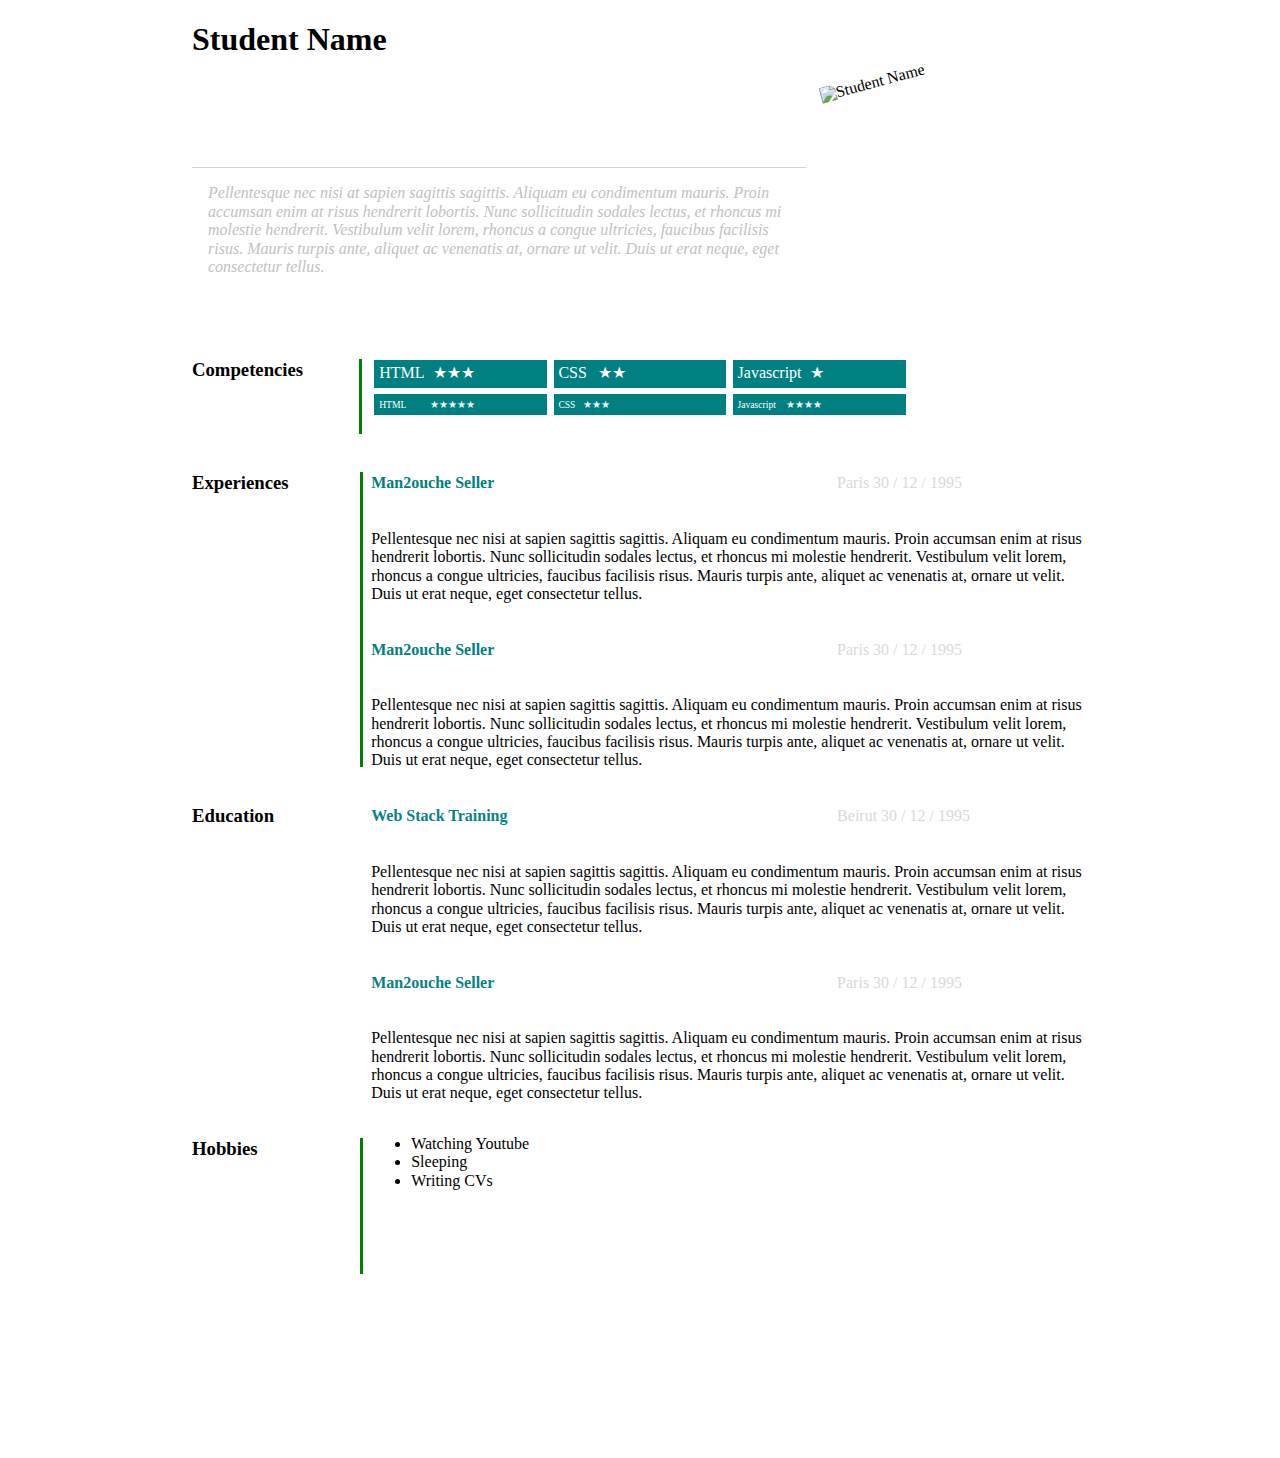
==== 04_Challenges/cv-styling-master/public/style2/index.html @ 439b4123 "style_cv_pushing" ====
<!DOCTYPE html>
<html lang="en">
<head>
  <!-- Meta tags -->
  <meta http-equiv="content-type" content="text/html; charset=UTF-8">
  <meta charset="utf-8">
  <meta http-equiv="X-UA-Compatible" content="IE=edge,chrome=1">
  <meta name="viewport" content="width=device-width, initial-scale=1.0">
  <!-- /Meta tags -->

  <title>JStudent | CV</title>

  <!-- Stylesheets -->
  <link rel="stylesheet" href="normalize.css">
  <link rel="stylesheet" href="styles.css">
  <!-- /Stylesheets -->

</head>
<body>
  <div id="#wrapper">
    <header>
      <div>
        <hgroup>
          <h1>Student Name</h1>
          <h2>Codes and Sleeps</h2>
        </hgroup>
        <figure>
          <img src="../images/110x110.png" alt="Student Name">
        </figure>
      </div>
    </header>
    <div class="content">
      <section id="about">
        <h3>About</h3>
        <p>
          Pellentesque nec nisi at sapien sagittis sagittis. Aliquam eu condimentum mauris. Proin accumsan enim at risus hendrerit lobortis. Nunc sollicitudin sodales lectus, et rhoncus mi molestie hendrerit. Vestibulum velit lorem, rhoncus a congue ultricies, faucibus facilisis risus. Mauris turpis ante, aliquet ac venenatis at, ornare ut velit. Duis ut erat neque, eget consectetur tellus.
        </p>
      </section>
      <section id="competencies">
        <h3>Competencies</h3>
        <div class='skills skills-primary'>
          <div class='skill' data-skill="5">
            <span>HTML</span>
          </div>
          <div class='skill' data-skill="3">
            <span>CSS</span>
          </div>
          <div class='skill' data-skill="1">
            <span>Javascript</span>
          </div>
        </div>
        <div class='skills skills-secondary'>
          <div class='skill' data-skill="9">
            <span>HTML</span>
          </div>
          <div class='skill' data-skill="5">
            <span>CSS</span>
          </div>
          <div class='skill' data-skill="7">
            <span>Javascript</span>
          </div>
        </div>
      </section>
      <section id="experiences">
        <h3>Experiences</h3>
        <div class="experience">
          <h4>
            <span class="experience-type">Man2ouche Seller</span>
            <span class="experience-institution">Snack Edouard</span>
          </h4>
          <div class="experience-details">
						<span class="experience-location">
              Paris
            </span>
						<span class="experience-date">
              <span class="day">30</span>
              <span class="experience-date-separator">/</span>
              <span class="month">12</span>
              <span class="experience-date-separator">/</span>
              <span class="year">1995</span>
            </span>
          </div>
					<p class="experience-description">
            Pellentesque nec nisi at sapien sagittis sagittis. Aliquam eu condimentum mauris. Proin accumsan enim at risus hendrerit lobortis. Nunc sollicitudin sodales lectus, et rhoncus mi molestie hendrerit. Vestibulum velit lorem, rhoncus a congue ultricies, faucibus facilisis risus. Mauris turpis ante, aliquet ac venenatis at, ornare ut velit. Duis ut erat neque, eget consectetur tellus.
          </p>
        </div>
        <div class="experience">
          <h4>
            <span class="experience-type">Man2ouche Seller</span>
            <span class="experience-institution">Snack Edouard</span>
          </h4>
          <div class="experience-details">
						<span class="experience-location">
              Paris
            </span>
						<span class="experience-date">
              <span class="day">30</span>
              <span class="experience-date-separator">/</span>
              <span class="month">12</span>
              <span class="experience-date-separator">/</span>
              <span class="year">1995</span>
            </span>
          </div>
					<p class="experience-description">
            Pellentesque nec nisi at sapien sagittis sagittis. Aliquam eu condimentum mauris. Proin accumsan enim at risus hendrerit lobortis. Nunc sollicitudin sodales lectus, et rhoncus mi molestie hendrerit. Vestibulum velit lorem, rhoncus a congue ultricies, faucibus facilisis risus. Mauris turpis ante, aliquet ac venenatis at, ornare ut velit. Duis ut erat neque, eget consectetur tellus.
          </p>
        </div>
      </section>
      <section id="education">
        <h3>Education</h3>
        <div class="experience">
          <h4>
            <span class="experience-type">Web Stack Training</span>
            <span class="experience-institution">Codi</span>
          </h4>
          <div class="experience-details">
						<span class="experience-location">
              Beirut
            </span>
						<span class="experience-date">
              <span class="day">30</span>
              <span class="experience-date-separator">/</span>
              <span class="month">12</span>
              <span class="experience-date-separator">/</span>
              <span class="year">1995</span>
            </span>
          </div>
					<p class="experience-description">
            Pellentesque nec nisi at sapien sagittis sagittis. Aliquam eu condimentum mauris. Proin accumsan enim at risus hendrerit lobortis. Nunc sollicitudin sodales lectus, et rhoncus mi molestie hendrerit. Vestibulum velit lorem, rhoncus a congue ultricies, faucibus facilisis risus. Mauris turpis ante, aliquet ac venenatis at, ornare ut velit. Duis ut erat neque, eget consectetur tellus.
          </p>
        </div>
        <div class="experience">
          <h4>
            <span class="experience-type">Man2ouche Seller</span>
            <span class="experience-institution">Snack Edouard</span>
          </h4>
          <div class="experience-details">
						<span class="experience-location">
              Paris
            </span>
						<span class="experience-date">
              <span class="day">30</span>
              <span class="experience-date-separator">/</span>
              <span class="month">12</span>
              <span class="experience-date-separator">/</span>
              <span class="year">1995</span>
            </span>
          </div>
					<p class="experience-description">
            Pellentesque nec nisi at sapien sagittis sagittis. Aliquam eu condimentum mauris. Proin accumsan enim at risus hendrerit lobortis. Nunc sollicitudin sodales lectus, et rhoncus mi molestie hendrerit. Vestibulum velit lorem, rhoncus a congue ultricies, faucibus facilisis risus. Mauris turpis ante, aliquet ac venenatis at, ornare ut velit. Duis ut erat neque, eget consectetur tellus.
          </p>
        </div>
      </section>
      <section id="hobbies">
        <h3>Hobbies</h3>
        <ul>
          <li>Watching Youtube</li>
          <li>Sleeping</li>
          <li>Writing CVs</li>
        </ul>
      </section>
      <section id="contact">
        <h3>Contact</h3>
        <div class="contacts">
          <dl class="contact contact-email">
            <dt class="contact-type">Email</dt>
            <dd class="contact-value">
              <a href="mailto:student@codi.tech">student@codi.tech</a>
            </dd>
          </dl>
          <dl class="contact contact-skype">
            <dt class="contact-type">Skype</dt>
            <dd class="contact-value">first-last</dd>
          </dl>
          <dl class="contact contact-phone">
            <dt class="contact-type">Phone/Whatsapp</dt>
            <dd class="contact-value">
              <a href="tel:+96170261482">+9613123123</a>
            </dd>
          </dl>
          <dl class="contact contact-github">
            <dt class="contact-type">Github</dt>
            <dd class="contact-value">
              <a href="https://github.com/User/" target="_blank">UserName</a>
            </dd>
          </dl>
          <dl class="contact contact-facebook">
            <dt class="contact-type">Facebook</dt>
            <dd class="contact-value">
              <a href="//www.facebook.com/profileName" target="_blank">Profile Name</a>
            </dd>
          </dl>
        </div>
      </section>
    </div>
  </div>
</body>
</html>
---- 04_Challenges/cv-styling-master/public/style2/styles.css ----
body {
  display: flex;
  flex-direction: column;
  position: relative;
  margin-left: 15%;
  margin-right: 15%;
}

header {
  width: 100%;
}

header h2 {
  visibility: hidden;
}

figure {
  position: absolute;
  transform: rotate(-15deg);
  margin-left: 70%;
  top: 4%;
}

#about h3 {
  visibility: hidden;
}
#about p {
  border-top: 1px solid lightgray;
  padding: 1rem;
  align-items: flex-start;
  width: 65%;
  font-style: italic;
  padding-bottom: 3rem;

}

#competencies {
  /* width: 70%;
  display: grid;
  grid-template-columns: 1fr 1fr 1fr 1fr;
  grid-template-rows: auto auto; */
  width: 100%;
  display: grid;
  grid-template-columns: 1fr 1fr 1fr 1fr 1fr;
  grid-template-rows: auto auto;
}

#competencies h3 {
  grid-column: 1/2;
  grid-row: 1/3;
  border-right: 3px solid green;
  margin-right: 0.6rem;

  padding-bottom: 3rem;
}

.skills {
  /* padding: 0.5rem;
  margin: 0.2rem; */
  color: #fff;
}
.skills-primary {
  grid-column: 2/5;
  grid-row: 1/2;
  display: grid;
  grid-template-columns: 1fr 1fr 1fr;
  margin-top: 1rem;
}

.skills-primary [data-skill="5"] {
  grid-column: 1/2;
  background-color: #008080;
  margin: 0.2rem;
  padding: 0.3rem;
}
.skills-primary [data-skill="3"] {
  grid-column: 2/3;
  background-color: #008080;
  margin: 0.2rem;
  padding: 0.3rem;
}
.skills-primary [data-skill="1"] {
  grid-column: 3/4;
  background-color: #008080;
  margin: 0.2rem;
  padding: 0.3rem;
}


.skills-secondary {
  font-size: 0.6rem;
  grid-column: 2/5;
  grid-row: 2/3;

  display: grid;
  grid-template-columns: 1fr 1fr 1fr;
  margin-bottom: 2.2rem;
}

.skills-secondary [data-skill="9"] {
  grid-column: 1/2;
  background-color: #008080;
  margin: 0.2rem;
  padding: 0.3rem;
}
.skills-secondary [data-skill="5"] {
  grid-column: 2/3;
  background-color: #008080;
  margin: 0.2rem;
  padding: 0.3rem;
}
.skills-secondary [data-skill="7"] {
  grid-column: 3/4;
  background-color: #008080;
  margin: 0.2rem;
  padding: 0.3rem;
}


.skills-primary [data-skill="5"] {
  grid-column: 1/2;
  background-color: #008080;
  margin: 0.2rem;
  padding: 0.3rem;
}
.skills-primary [data-skill="3"] {
  grid-column: 2/3;
  background-color: #008080;
  margin: 0.2rem;
  padding: 0.3rem;
}
.skills-primary [data-skill="1"] {
  grid-column: 3/4;
  background-color: #008080;
  margin: 0.2rem;
  padding: 0.3rem;
}

[data-skill="7"] > :after {
  content: "★★★★";
  justify-content: right;
  margin-left: 0.6rem;
  color: #fff;
}
[data-skill="9"] > :after {
  content: "★★★★★";
  justify-content: right;
  margin-left: 1.5rem;
  color: #fff;
}
[data-skill="1"] > :after {
  content: "★";
  justify-content: right;
  margin-left: 0.5rem;
  color: #fff;
}
[data-skill="3"] > :after {
  content: "★★";
  justify-content: right;
  margin-left: 0.7rem;
  color: #fff;
}
[data-skill="5"] > :after {
  content: "★★★";
  justify-content: right;
  margin-left: 0.5rem;
  color: #fff;
}




.experience .experience-institution {
  visibility: hidden;
}

#experiences {
  width: 100%;
  display: grid;
  grid-template-columns: 1fr 1fr 1fr 1fr 1fr;
  grid-template-rows: 1fr 1fr;
}

#experiences h3 {
  grid-column: 1/2;
  grid-row: 1/3;
  border-right: 3px solid green;
  margin-right: 0.5rem;

  padding-bottom: 3rem;
}

div.experience h4{
color:#008080;
}

section#about{
  color: #C1C1C1;
}

section#experiences > div {
  grid-column: 2/7;
  grid-row: 1/2;

}
section#experiences .experience:last-child {
  grid-column: 2/7;
  grid-row: 2/3;

}

.experience-description {
  grid-column: 1/3;
}

.experience {
  display: grid;
  grid-template-columns: 65% 35%;
  grid-row: auto;
}

div.experience-details {
  color: #d9d9d9;
  justify-content:center;
  align-self: center;
}
/* ----------------------------------------------------------------- */
/* -------------------------------------------------------------------- */

#education {
  width: 100%;
  display: grid;
  grid-template-columns: 1fr 1fr 1fr 1fr 1fr;
  /* grid-template-columns: 1fr 1fr 1fr; */
  grid-template-rows: 1fr 1fr;
}

#education h3 {
  grid-column: 1/2;
  grid-row: 1/3;

  margin-right: 0.5rem;

  padding-bottom: 3rem;
}
section#education > div {
  grid-column: 2/7;
  grid-row: 1/2;


}
section#education .experience:last-child {
  grid-column: 2/7;
  grid-row: 2/3;


}
section#education > div.experience h4 {
  color: #068383;
}

#hobbies {
  width: 100%;
  display: grid;
  grid-template-columns: 1fr 1fr 1fr 1fr 1fr;
  grid-template-rows: 1fr 1fr;
}

#hobbies h3{
  grid-column: 1/2;
  grid-row: 1/3;
  border-right: 3px solid green;
  margin-right: 0.5rem;

  padding-bottom: 3rem;
}

div.contacts {

  width: 100%;
  display: grid;
  grid-template-columns: 1fr 1fr 1fr 1fr 1fr 1fr;
  grid-template-rows: 1fr;
}


section#contact{

  width: 100%;
  display: grid;
  grid-template-columns: 19% 1fr ;
  grid-template-rows: 1fr;
}

#contact h3 {
  visibility: hidden;
}

.contact-type {
  display: none;
}


section#contact dl.contact-email a{
  grid-column: 2/3;
  content: url("../images/email.png");
  width: auto;
  height: 4rem;
  margin: 2rem;
}


section#contact dl.contact-skype {
  grid-column: 3/4;
  display: none;
}


section#contact dl.contact-phone a{
  grid-column: 4/5;
  content: url("../images/phone.png");
  width: auto;
  height: 4rem;
  margin: 2rem;
}


section#contact dl.contact-github a{
  grid-column: 5/6;
  content: url("../images/github.png");
  width: auto;
  height: 4rem;
  margin: 2rem;

}

section#contact dl.contact-facebook a{
grid-column: 6/7;
content: url("../images/facebook.png");
width: auto;
height: 4rem;
margin: 2rem;
}


@media only screen and (max-width: 600px) {

    figure{
    display: none;
     }

     hgroup h1{
       border-bottom: 1px solid #C1C1C1 ;
     }

    section#about p{
width: 100%;
  border: none;
     }

  #competencies {
    width: 100%;
    display:grid;
    grid-template-columns: 1fr 1fr ;
    grid-template-rows: auto auto auto;

  }

  #competencies h3 {
    grid-column: 1/6;
    grid-row: 1/2;
    text-decoration: underline;
    border-right:none;
    margin-right: 0.6rem;

  }


  .skills {
    color: #fff;
  }

  .skills-primary {
    grid-column: 1/5;
    grid-row: 2/3;
    display: grid;
    grid-template-columns: 1fr 1fr 1fr;
  }

  .skills-secondary {
    font-size: 0.6rem;
    grid-column: 1/5;
    grid-row: 3/4;
    display: grid;
    grid-template-columns: 1fr 1fr 1fr;
    margin-bottom: 2.2rem;
  }

  #experiences {
    width: 100%;
    display:grid;
    grid-template-columns: 1fr ;
    grid-template-rows: auto auto;
  }

  #experiences h3 {
    grid-column: 1/6;
    grid-row: 1/2;
    text-decoration: underline;
    border-right:none;
    margin-right: 0.6rem;
    padding-bottom: 0.5rem;

  }
  section#experiences > div {
    grid-column: 1/5;
    grid-row: 2/3;

  }
  section#experiences .experience:last-child {
    grid-column: 1/5;
    grid-row: 3/4;

  }

  .experience-description {
    grid-column: 1/3;
    color: #474747;
  }

  .experience {
    display: grid;
    grid-template-columns: 55% 55%;
    grid-row: auto;

  }

  div.experience-details {
    color: #d9d9d9;
    justify-content:center;
    align-self: center;
  }



  #education {
    width: 100%;
    display:grid;
    grid-template-columns: 1fr ;
    grid-template-rows: auto ;
  }

  #education h3 {
    margin-right: 0.5rem;
    padding-bottom: 3rem;
    grid-column: 1/6;
    grid-row: 1/2;
    text-decoration: underline;
    border-right:none;

  }
  section#education > div {
    grid-column: 1/5;
    grid-row: 2/3;
  }

  section#education .experience:last-child {
    grid-column: 1/5;
    grid-row: 3/4;

  }
  section#education > div.experience h4 {
    color: #068383;
  }

  #hobbies {
    width: 100%;
    display:grid;
    grid-template-columns: 1fr 1fr ;
    grid-template-rows: auto ;
  }



  #hobbies h3{

    margin-right: 0.5rem;
    padding-bottom: 0.1rem;
    grid-column: 1/6;
    grid-row: 1/2;
    text-decoration: underline;
    border-right:none;

  }

  div.contacts {

    width: 100%;
    display: grid;
    grid-template-columns: 1fr 1fr 1fr 1fr 1fr 1fr;
    grid-template-rows: 1fr;
  }


  section#contact{

    width: 100%;
    display: grid;
    grid-template-columns: 19% 1fr ;
    grid-template-rows: 1fr;
  }

  #contact h3 {
    visibility: hidden;
  }

  .contact-type {
    display: none;
  }

  section#contact dl.contact-email a{
    grid-column: 2/3;
    content: url("../images/email.png");
    width: auto;
    height: 2rem;
    margin: 1.5rem;
  }


  section#contact dl.contact-skype {
    grid-column: 3/4;
    display: none;
  }


  section#contact dl.contact-phone a{
    grid-column: 4/5;
    content: url("../images/phone.png");
    width: auto;
    height: 2rem;
    margin: 1.5rem;
  }


  section#contact dl.contact-github a{
    grid-column: 5/6;
    content: url("../images/github.png");
    width: auto;
    height: 2rem;
    margin: 1.5rem;
  }

  section#contact dl.contact-facebook a{
position: relative;
   top: 2.9rem;
   right:22.5rem;
  content: url("../images/facebook.png");
  width: auto;
  height: 2rem;
  margin:1.5rem;
  }


}
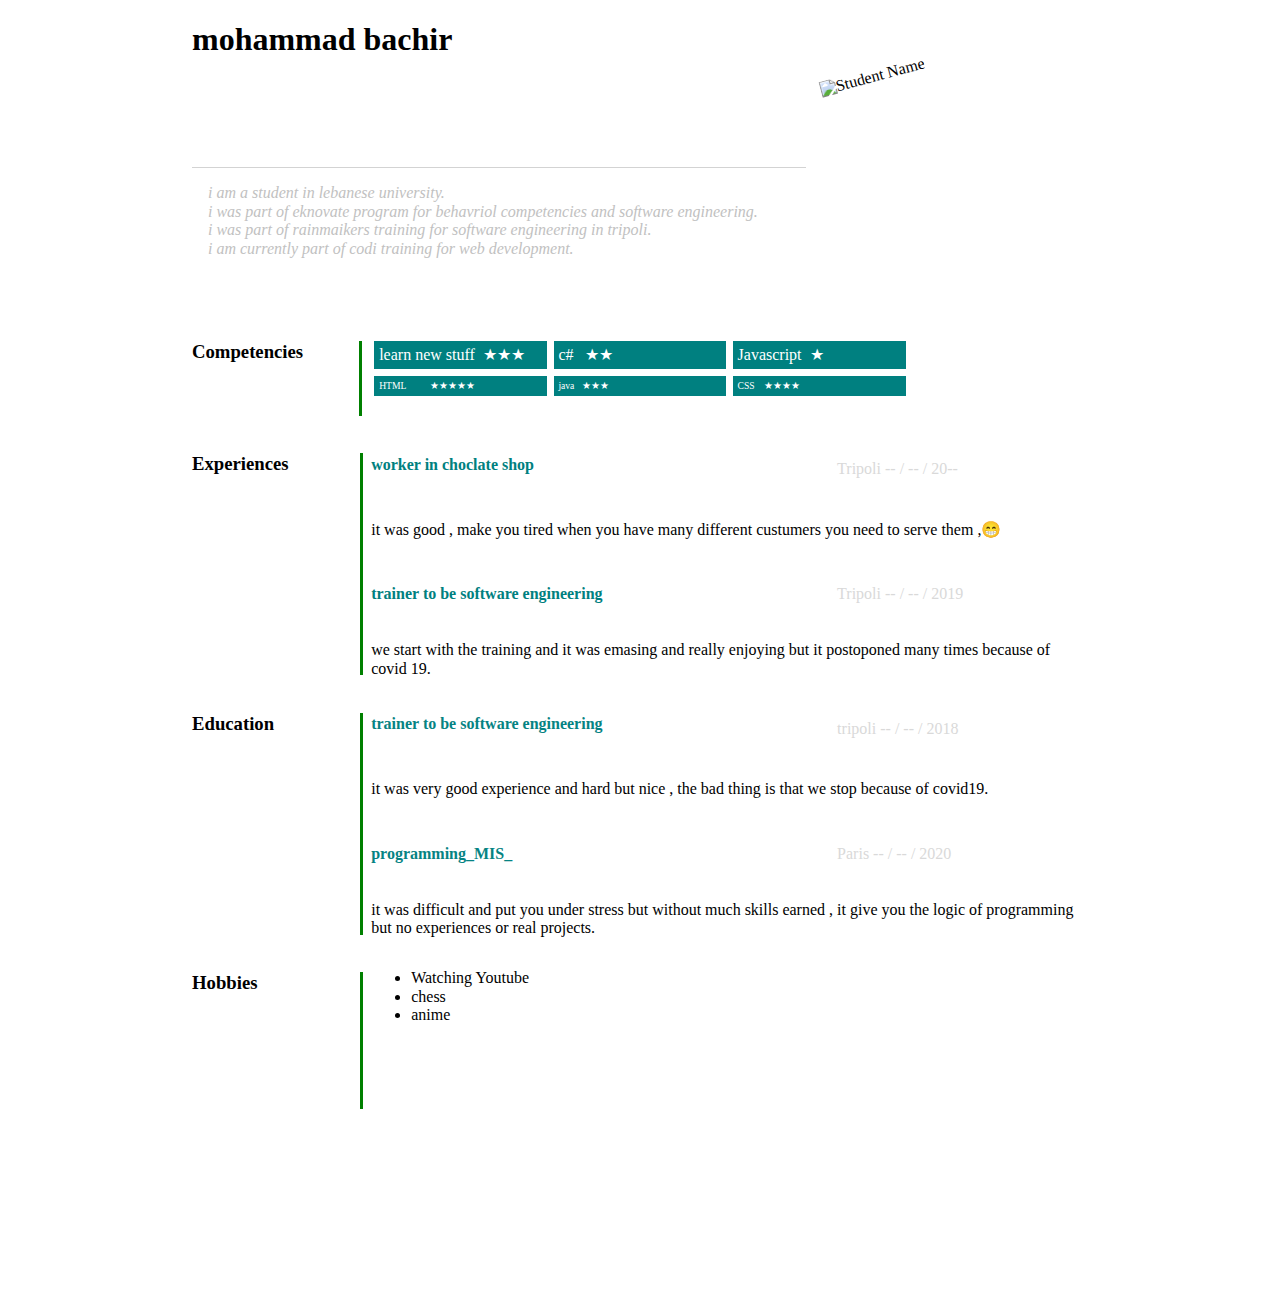
==== commit ae1f4ba8: "adding_personal_inos" ====
--- a/04_Challenges/cv-styling-master/public/style2/index.html
+++ b/04_Challenges/cv-styling-master/public/style2/index.html
@@ -1,5 +1,6 @@
 <!DOCTYPE html>
 <html lang="en">
+<!-- -->
 <head>
   <!-- Meta tags -->
   <meta http-equiv="content-type" content="text/html; charset=UTF-8">
@@ -8,7 +9,7 @@
   <meta name="viewport" content="width=device-width, initial-scale=1.0">
   <!-- /Meta tags -->
 
-  <title>JStudent | CV</title>
+  <title>mohammad bachir</title>
 
   <!-- Stylesheets -->
   <link rel="stylesheet" href="normalize.css">
@@ -21,8 +22,8 @@
     <header>
       <div>
         <hgroup>
-          <h1>Student Name</h1>
-          <h2>Codes and Sleeps</h2>
+          <h1>mohammad bachir</h1>
+          <h2>always looks to be better</h2>
         </hgroup>
         <figure>
           <img src="../images/110x110.png" alt="Student Name">
@@ -33,17 +34,20 @@
       <section id="about">
         <h3>About</h3>
         <p>
-          Pellentesque nec nisi at sapien sagittis sagittis. Aliquam eu condimentum mauris. Proin accumsan enim at risus hendrerit lobortis. Nunc sollicitudin sodales lectus, et rhoncus mi molestie hendrerit. Vestibulum velit lorem, rhoncus a congue ultricies, faucibus facilisis risus. Mauris turpis ante, aliquet ac venenatis at, ornare ut velit. Duis ut erat neque, eget consectetur tellus.
+              i am a student in lebanese university.
+              <br> i was part of eknovate program for behavriol competencies and software engineering.
+              <br>i was part of rainmaikers training for software engineering in tripoli.
+              <br>i am currently part of codi training for web development.
         </p>
       </section>
       <section id="competencies">
         <h3>Competencies</h3>
         <div class='skills skills-primary'>
           <div class='skill' data-skill="5">
-            <span>HTML</span>
+            <span>learn new stuff</span>
           </div>
           <div class='skill' data-skill="3">
-            <span>CSS</span>
+            <span>c#</span>
           </div>
           <div class='skill' data-skill="1">
             <span>Javascript</span>
@@ -54,10 +58,10 @@
             <span>HTML</span>
           </div>
           <div class='skill' data-skill="5">
+            <span>java</span>
+          </div>
+          <div class='skill' data-skill="7">
             <span>CSS</span>
-          </div>
-          <div class='skill' data-skill="7">
-            <span>Javascript</span>
           </div>
         </div>
       </section>
@@ -65,44 +69,44 @@
         <h3>Experiences</h3>
         <div class="experience">
           <h4>
-            <span class="experience-type">Man2ouche Seller</span>
-            <span class="experience-institution">Snack Edouard</span>
-          </h4>
-          <div class="experience-details">
-						<span class="experience-location">
-              Paris
-            </span>
-						<span class="experience-date">
-              <span class="day">30</span>
-              <span class="experience-date-separator">/</span>
-              <span class="month">12</span>
-              <span class="experience-date-separator">/</span>
-              <span class="year">1995</span>
-            </span>
-          </div>
-					<p class="experience-description">
-            Pellentesque nec nisi at sapien sagittis sagittis. Aliquam eu condimentum mauris. Proin accumsan enim at risus hendrerit lobortis. Nunc sollicitudin sodales lectus, et rhoncus mi molestie hendrerit. Vestibulum velit lorem, rhoncus a congue ultricies, faucibus facilisis risus. Mauris turpis ante, aliquet ac venenatis at, ornare ut velit. Duis ut erat neque, eget consectetur tellus.
+            <span class="experience-type">worker in choclate shop</span>
+            <span class="experience-institution">choco sweet </span>
+          </h4>
+          <div class="experience-details">
+						<span class="experience-location">
+              Tripoli
+            </span>
+						<span class="experience-date">
+              <span class="day">--</span>
+              <span class="experience-date-separator">/</span>
+              <span class="month">--</span>
+              <span class="experience-date-separator">/</span>
+              <span class="year">20--</span>
+            </span>
+          </div>
+					<p class="experience-description">
+            it was good , make you tired when you have many different custumers you need to serve them ,😁
           </p>
         </div>
         <div class="experience">
           <h4>
-            <span class="experience-type">Man2ouche Seller</span>
-            <span class="experience-institution">Snack Edouard</span>
-          </h4>
-          <div class="experience-details">
-						<span class="experience-location">
-              Paris
-            </span>
-						<span class="experience-date">
-              <span class="day">30</span>
-              <span class="experience-date-separator">/</span>
-              <span class="month">12</span>
-              <span class="experience-date-separator">/</span>
-              <span class="year">1995</span>
-            </span>
-          </div>
-					<p class="experience-description">
-            Pellentesque nec nisi at sapien sagittis sagittis. Aliquam eu condimentum mauris. Proin accumsan enim at risus hendrerit lobortis. Nunc sollicitudin sodales lectus, et rhoncus mi molestie hendrerit. Vestibulum velit lorem, rhoncus a congue ultricies, faucibus facilisis risus. Mauris turpis ante, aliquet ac venenatis at, ornare ut velit. Duis ut erat neque, eget consectetur tellus.
+            <span class="experience-type"> trainer to be software engineering</span>
+            <span class="experience-institution">rainmaker (tec center)</span>
+          </h4>
+          <div class="experience-details">
+						<span class="experience-location">
+              Tripoli
+            </span>
+						<span class="experience-date">
+              <span class="day">--</span>
+              <span class="experience-date-separator">/</span>
+              <span class="month">--</span>
+              <span class="experience-date-separator">/</span>
+              <span class="year">2019</span>
+            </span>
+          </div>
+					<p class="experience-description">
+             we start with the training and it was emasing and really enjoying but it postoponed many times because of covid 19.
           </p>
         </div>
       </section>
@@ -110,44 +114,43 @@
         <h3>Education</h3>
         <div class="experience">
           <h4>
-            <span class="experience-type">Web Stack Training</span>
+            <span class="experience-type"> trainer to be software engineering </span>
             <span class="experience-institution">Codi</span>
           </h4>
           <div class="experience-details">
 						<span class="experience-location">
-              Beirut
-            </span>
-						<span class="experience-date">
-              <span class="day">30</span>
-              <span class="experience-date-separator">/</span>
-              <span class="month">12</span>
-              <span class="experience-date-separator">/</span>
-              <span class="year">1995</span>
-            </span>
-          </div>
-					<p class="experience-description">
-            Pellentesque nec nisi at sapien sagittis sagittis. Aliquam eu condimentum mauris. Proin accumsan enim at risus hendrerit lobortis. Nunc sollicitudin sodales lectus, et rhoncus mi molestie hendrerit. Vestibulum velit lorem, rhoncus a congue ultricies, faucibus facilisis risus. Mauris turpis ante, aliquet ac venenatis at, ornare ut velit. Duis ut erat neque, eget consectetur tellus.
-          </p>
-        </div>
-        <div class="experience">
-          <h4>
-            <span class="experience-type">Man2ouche Seller</span>
-            <span class="experience-institution">Snack Edouard</span>
+              tripoli
+            </span>
+						<span class="experience-date">
+              <span class="day">--</span>
+              <span class="experience-date-separator">/</span>
+              <span class="month">--</span>
+              <span class="experience-date-separator">/</span>
+              <span class="year">2018</span>
+            </span>
+          </div>
+					<p class="experience-description">
+          it was very good experience and hard but nice , the bad thing is that we stop because of covid19. </p>
+        </div>
+        <div class="experience">
+          <h4>
+            <span class="experience-type">programming_MIS_</span>
+            <span class="experience-institution">lebanes university</span>
           </h4>
           <div class="experience-details">
 						<span class="experience-location">
               Paris
             </span>
 						<span class="experience-date">
-              <span class="day">30</span>
-              <span class="experience-date-separator">/</span>
-              <span class="month">12</span>
-              <span class="experience-date-separator">/</span>
-              <span class="year">1995</span>
-            </span>
-          </div>
-					<p class="experience-description">
-            Pellentesque nec nisi at sapien sagittis sagittis. Aliquam eu condimentum mauris. Proin accumsan enim at risus hendrerit lobortis. Nunc sollicitudin sodales lectus, et rhoncus mi molestie hendrerit. Vestibulum velit lorem, rhoncus a congue ultricies, faucibus facilisis risus. Mauris turpis ante, aliquet ac venenatis at, ornare ut velit. Duis ut erat neque, eget consectetur tellus.
+              <span class="day">--</span>
+              <span class="experience-date-separator">/</span>
+              <span class="month">--</span>
+              <span class="experience-date-separator">/</span>
+              <span class="year">2020</span>
+            </span>
+          </div>
+					<p class="experience-description">
+         it was difficult and put you under stress but without much skills earned , it give you the logic of programming but no experiences or real projects.
           </p>
         </div>
       </section>
@@ -155,8 +158,8 @@
         <h3>Hobbies</h3>
         <ul>
           <li>Watching Youtube</li>
-          <li>Sleeping</li>
-          <li>Writing CVs</li>
+          <li>chess</li>
+          <li>anime</li>
         </ul>
       </section>
       <section id="contact">
@@ -165,29 +168,29 @@
           <dl class="contact contact-email">
             <dt class="contact-type">Email</dt>
             <dd class="contact-value">
-              <a href="mailto:student@codi.tech">student@codi.tech</a>
+              <a href="mailto:mohamadbachirkhoder01@gmail.com">Contact</a>
             </dd>
           </dl>
           <dl class="contact contact-skype">
             <dt class="contact-type">Skype</dt>
-            <dd class="contact-value">first-last</dd>
+            <dd class="contact-value"></dd>
           </dl>
           <dl class="contact contact-phone">
             <dt class="contact-type">Phone/Whatsapp</dt>
             <dd class="contact-value">
-              <a href="tel:+96170261482">+9613123123</a>
+              <a href="tel:+96170261482"></a>
             </dd>
           </dl>
           <dl class="contact contact-github">
             <dt class="contact-type">Github</dt>
             <dd class="contact-value">
-              <a href="https://github.com/User/" target="_blank">UserName</a>
+              <a href="https://github.com/bachir001/" target="_blank">bachir001</a>
             </dd>
           </dl>
           <dl class="contact contact-facebook">
             <dt class="contact-type">Facebook</dt>
             <dd class="contact-value">
-              <a href="//www.facebook.com/profileName" target="_blank">Profile Name</a>
+              <a href="//www.facebook.com/profileName" target="_blank"></a>
             </dd>
           </dl>
         </div>
--- a/04_Challenges/cv-styling-master/public/style2/styles.css
+++ b/04_Challenges/cv-styling-master/public/style2/styles.css
@@ -55,8 +55,7 @@
 }
 
 .skills {
-  /* padding: 0.5rem;
-  margin: 0.2rem; */
+
   color: #fff;
 }
 .skills-primary {
@@ -224,21 +223,19 @@
   justify-content:center;
   align-self: center;
 }
-/* ----------------------------------------------------------------- */
-/* -------------------------------------------------------------------- */
+
 
 #education {
   width: 100%;
   display: grid;
   grid-template-columns: 1fr 1fr 1fr 1fr 1fr;
-  /* grid-template-columns: 1fr 1fr 1fr; */
   grid-template-rows: 1fr 1fr;
 }
 
 #education h3 {
   grid-column: 1/2;
   grid-row: 1/3;
-
+  border-right: 3px solid green;
   margin-right: 0.5rem;
 
   padding-bottom: 3rem;
@@ -354,8 +351,8 @@
      }
 
     section#about p{
-width: 100%;
-  border: none;
+    width: 100%;
+    border: none;
      }
 
   #competencies {
